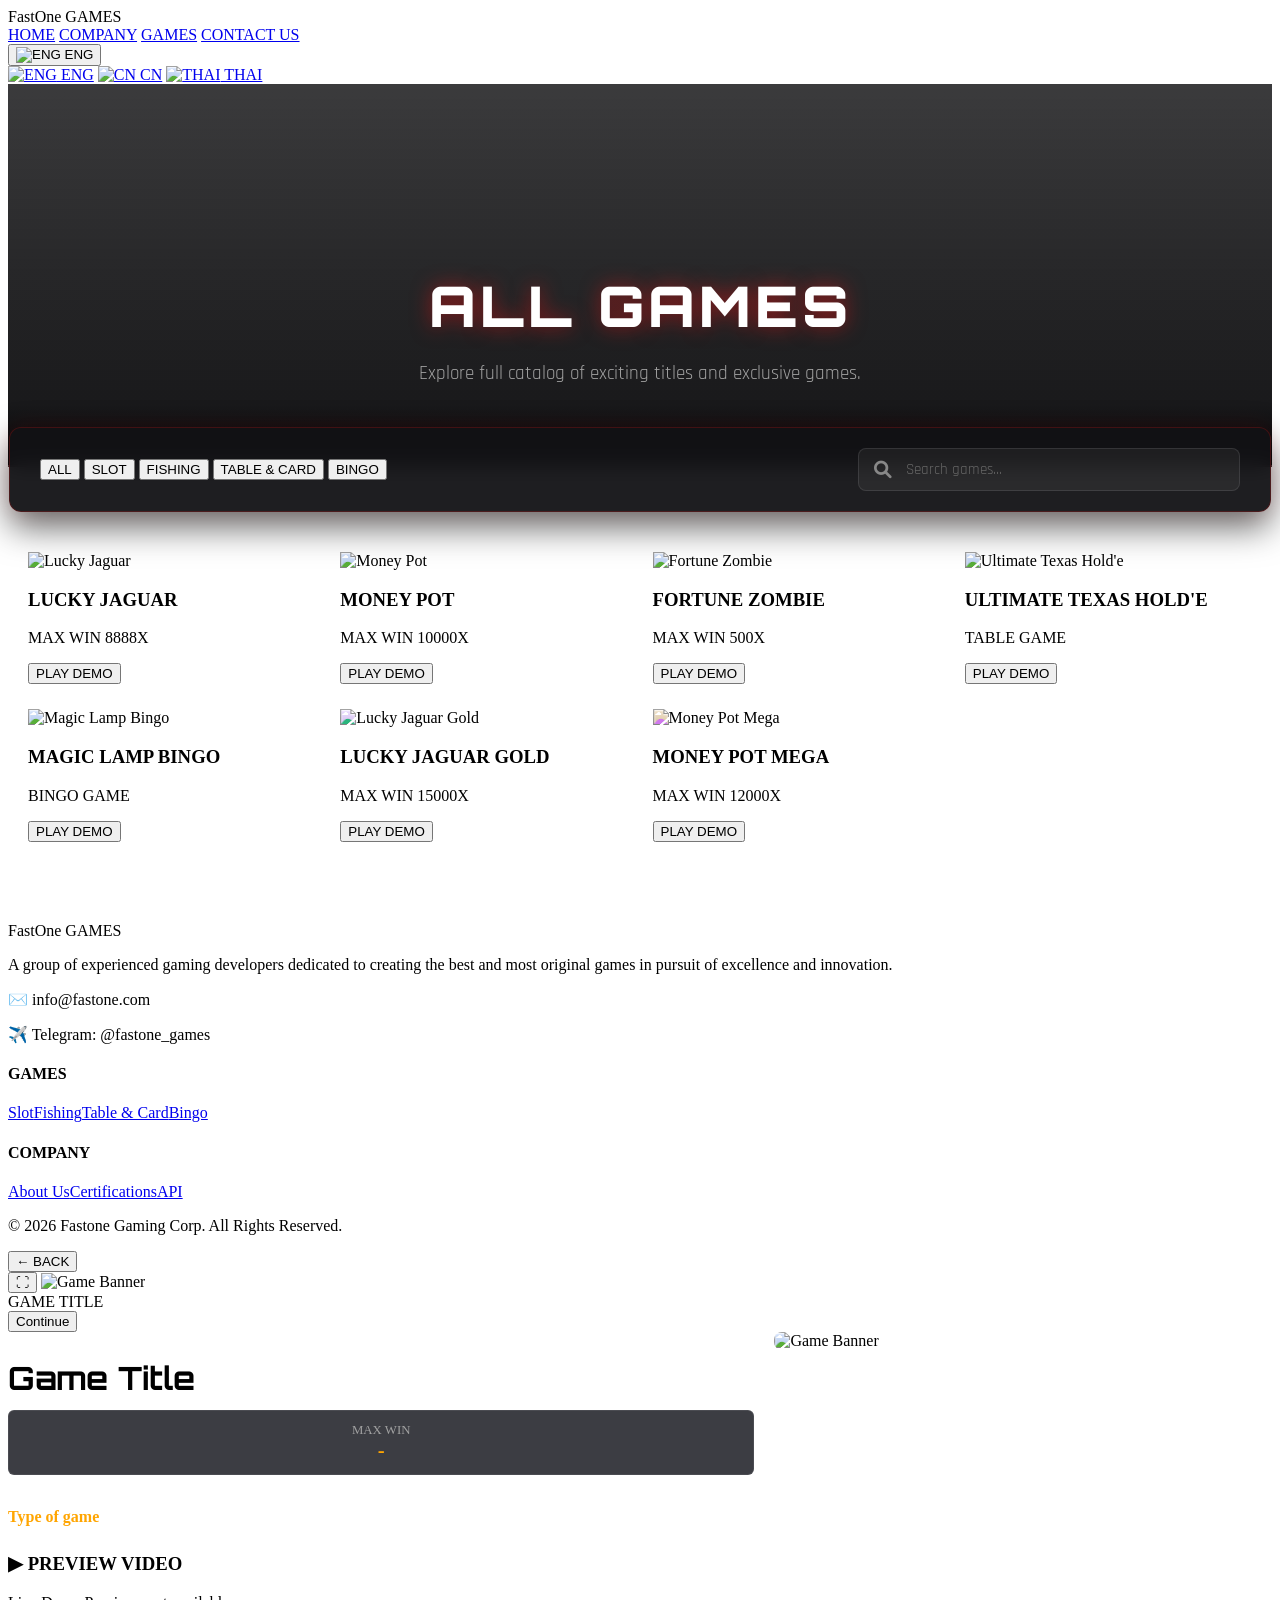
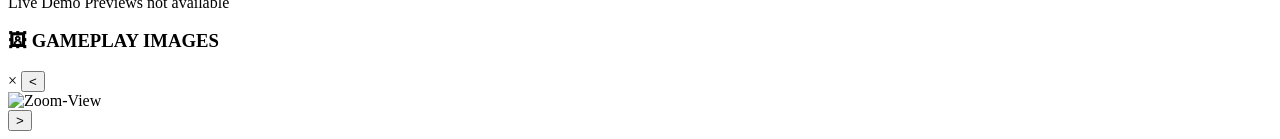
==== games_b.html @ e5c490d8 "Add files via upload" ====
<!DOCTYPE html>
<html lang="en">
<head>
    <meta charset="UTF-8">
    <meta name="viewport" content="width=device-width, initial-scale=1.0">
    <title>Fastone Games - ALL GAMES | Speed & Victory</title>
    <link rel="preconnect" href="https://fonts.googleapis.com">
    <link rel="preconnect" href="https://fonts.gstatic.com" crossorigin>
    <link href="https://fonts.googleapis.com/css2?family=Orbitron:wght@500;700;900&family=Rajdhani:wght@500;600;700&display=block" rel="stylesheet">
    <link rel="stylesheet" href="styles_b.css">
    <!-- FontAwesome for Search Icon -->
    <link rel="stylesheet" href="https://cdnjs.cloudflare.com/ajax/libs/font-awesome/6.0.0/css/all.min.css">
    <style>
        /* Custom Styles for Catalog Subpage to separate it beautifully */
        .catalog-hero {
            padding: 140px 0 60px;
            background: linear-gradient(to bottom, rgba(10,10,12,0.8), rgba(6,6,8,0.95)), url('https://images.unsplash.com/photo-1614064641938-3bbee52942c7?q=80&w=1600') center/cover;
            text-align: center;
            border-bottom: 2px solid rgba(255,18,18,0.1);
            position: relative;
        }
        .catalog-hero::before {
            content: ''; position: absolute; bottom: 0; left: 0; width: 100%; height: 60px;
            background: linear-gradient(to bottom, transparent, #060608);
        }
        .catalog-title {
            font-size: 3.5rem; font-family: 'Orbitron', sans-serif; font-weight: 900;
            color: #fff; text-shadow: 0 0 20px rgba(255,18,18,0.5); letter-spacing: 4px;
            margin-bottom: 15px; text-transform: uppercase;
        }
        .catalog-toolbar {
            max-width: 1200px; margin: -40px auto 40px; padding: 20px 30px;
            background: rgba(18, 18, 22, 0.95); border: 1.5px solid rgba(255,18,18,0.2);
            border-radius: 12px; backdrop-filter: blur(10px); z-index: 10;
            display: flex; justify-content: space-between; align-items: center; gap: 20px;
            box-shadow: 0 15px 35px rgba(0,0,0,0.6), 0 0 25px rgba(255,18,18,0.1);
            position: relative;
        }
        .search-box {
            display: flex; align-items: center; background: rgba(255,255,255,0.05);
            border: 1px solid rgba(255,255,255,0.1); border-radius: 8px; padding: 10px 15px;
            width: 350px; transition: 0.3s;
        }
        .search-box:focus-within {
            border-color: var(--neon-red); box-shadow: 0 0 12px rgba(255,18,18,0.4);
            background: rgba(0,0,0,0.4);
        }
        .search-box i { color: #888; margin-right: 12px; font-size: 1.1rem; }
        .search-box input {
            background: transparent; border: none; color: #fff; font-size: 0.95rem;
            width: 100%; outline: none; font-family: 'Rajdhani', sans-serif;
        }
        .search-box input::placeholder { color: #666; }
        
        /* Grid Sizing Tweaks for full view */
        .catalog-grid-wrapper {
            max-width: 1300px; margin: 0 auto 80px; padding: 0 20px;
        }
        .games-grid {
            display: grid; grid-template-columns: repeat(auto-fill, minmax(240px, 1fr));
            gap: 25px;
        }

        @media (max-width: 900px) {
            .catalog-toolbar { flex-direction: column; align-items: stretch; margin-top: 20px; }
            .search-box { width: 100%; }
        }
    </style>
</head>
<body>
    <!-- Navbar (Same as index_b) -->
    <header class="navbar">
        <div class="logo">
            <span class="text-white">Fast</span><span class="text-red">One</span>
            <span class="games-badge">GAMES</span>
        </div>
        <nav class="nav-links">
            <a href="index_b.html#home" data-translate="nav_home">HOME</a>
            <a href="index_b.html#about" data-translate="nav_company">COMPANY</a>
            <a href="#" class="active" data-translate="nav_games">GAMES</a>
            <a href="index_b.html#contact" data-translate="nav_contact">CONTACT US</a>
        </nav>
        <div class="nav-actions">
            <!-- Language Picker -->
            <div class="language-picker">
                <button class="lang-btn">
                    <img src="https://flagcdn.com/w40/gb.png" alt="ENG" class="flag-icon">
                    <span>ENG</span>
                    <i class="arrow-down"></i>
                </button>
                <div class="lang-dropdown">
                    <a href="#" class="lang-item active" data-lang="eng"><img src="https://flagcdn.com/w40/gb.png" alt="ENG"> ENG</a>
                    <a href="#" class="lang-item" data-lang="cn"><img src="https://flagcdn.com/w40/cn.png" alt="CN"> CN</a>
                    <a href="#" class="lang-item" data-lang="eng"><img src="https://flagcdn.com/w40/th.png" alt="THAI"> THAI</a>
                </div>
            </div>
        </div>
    </header>

    <!-- Catalog Hero Section -->
    <section class="catalog-hero">
        <h1 class="catalog-title" data-translate="games_title">ALL GAMES</h1>
        <p style="color: #a1a1a1; font-family: 'Rajdhani', sans-serif; font-size: 1.2rem;">Explore full catalog of exciting titles and exclusive games.</p>
    </section>

    <!-- Toolbar Filters -->
    <div class="catalog-toolbar">
        <div class="category-tabs" style="margin-bottom: 0;">
            <button class="tab-btn active" data-category="all" data-translate="cat_all">ALL</button>
            <button class="tab-btn" data-category="slots" data-translate="cat_slots">SLOT</button>
            <button class="tab-btn" data-category="fishing" data-translate="cat_fishing">FISHING</button>
            <button class="tab-btn" data-category="table" data-translate="cat_table">TABLE & CARD</button>
            <button class="tab-btn" data-category="bingo" data-translate="cat_bingo">BINGO</button>
        </div>
        <div class="search-box">
            <i class="fas fa-search"></i>
            <input type="text" id="gameSearch" placeholder="Search games...">
        </div>
    </div>

    <!-- Catalog Cards Grid -->
    <div class="catalog-grid-wrapper">
        <div class="games-grid" id="catalogGrid">
            <!-- Card 1: Lucky Jaguar -->
            <div class="game-card" data-category="slots" data-name="lucky jaguar">
                <div class="scifi-border">
                    <div class="card-inner">
                        <img src="image/Slot_Lucky Jaguar_1.png" alt="Lucky Jaguar">
                        <div class="card-overlay">
                            <h3>LUCKY JAGUAR</h3>
                            <p>MAX WIN 8888X</p>
                            <button class="btn-play">PLAY DEMO</button>
                        </div>
                    </div>
                </div>
            </div>

            <!-- Card 2: Money Pot -->
            <div class="game-card" data-category="slots" data-name="money pot">
                <div class="scifi-border">
                    <div class="card-inner">
                        <img src="image/Slot_Money Pot_1.png" alt="Money Pot">
                        <div class="card-overlay">
                            <h3>MONEY POT</h3>
                            <p>MAX WIN 10000X</p>
                            <button class="btn-play">PLAY DEMO</button>
                        </div>
                    </div>
                </div>
            </div>

            <!-- Card 3: Fortune Zombie -->
            <div class="game-card" data-category="fishing" data-name="fortune zombie">
                <div class="scifi-border">
                    <div class="card-inner">
                        <img src="image/Fish_FORTUNE ZOMBIE_1.png" alt="Fortune Zombie">
                        <div class="card-overlay">
                            <h3>FORTUNE ZOMBIE</h3>
                            <p>MAX WIN 500X</p>
                            <button class="btn-play">PLAY DEMO</button>
                        </div>
                    </div>
                </div>
            </div>

            <!-- Card 4: Ultimate Texas Hold'e -->
            <div class="game-card" data-category="table" data-name="ultimate texas hold'e">
                <div class="scifi-border">
                    <div class="card-inner">
                        <img src="image/Card_Ultimate Texas Hold'e_1.png" alt="Ultimate Texas Hold'e">
                        <div class="card-overlay">
                            <h3>ULTIMATE TEXAS HOLD'E</h3>
                            <p>TABLE GAME</p>
                            <button class="btn-play">PLAY DEMO</button>
                        </div>
                    </div>
                </div>
            </div>

            <!-- Card 5: Magic Lamp Bingo -->
            <div class="game-card" data-category="bingo" data-name="magic lamp bingo">
                <div class="scifi-border">
                    <div class="card-inner">
                        <img src="image/Bingo_Magic Lamp Bingo_1.png" alt="Magic Lamp Bingo">
                        <div class="card-overlay">
                            <h3>MAGIC LAMP BINGO</h3>
                            <p>BINGO GAME</p>
                            <button class="btn-play">PLAY DEMO</button>
                        </div>
                    </div>
                </div>
            </div>
            
            <!-- Extra populated cards for Catalog effect (duplicates with dummy variants just to feel rich) -->
            <div class="game-card" data-category="slots" data-name="lucky jaguar gold">
                <div class="scifi-border">
                    <div class="card-inner">
                        <img src="image/Slot_Lucky Jaguar_1.png" style="filter: hue-rotate(45deg)" alt="Lucky Jaguar Gold">
                        <div class="card-overlay">
                            <h3>LUCKY JAGUAR GOLD</h3>
                            <p>MAX WIN 15000X</p>
                            <button class="btn-play">PLAY DEMO</button>
                        </div>
                    </div>
                </div>
            </div>
            <div class="game-card" data-category="slots" data-name="money pot mega">
                <div class="scifi-border">
                    <div class="card-inner">
                        <img src="image/Slot_Money Pot_1.png" style="filter: hue-rotate(180deg)" alt="Money Pot Mega">
                        <div class="card-overlay">
                            <h3>MONEY POT MEGA</h3>
                            <p>MAX WIN 12000X</p>
                            <button class="btn-play">PLAY DEMO</button>
                        </div>
                    </div>
                </div>
            </div>

        </div>
    </div>

    <!-- Footer (Same as index_b) -->
    <footer class="footer">
        <div class="footer-container">
            <!-- Col 1: Logo & Info -->
            <div class="footer-col col-info">
                <div class="footer-logo">
                    <span class="text-white">Fast</span><span class="text-red">One</span>
                    <span class="games-badge">GAMES</span>
                </div>
                <p class="footer-desc">A group of experienced gaming developers dedicated to creating the best and most original games in pursuit of excellence and innovation.</p>
                <p class="footer-contact">✉️ info@fastone.com</p>
                <p class="footer-contact">✈️ Telegram: @fastone_games</p>
            </div>
            <!-- Col 2: Games -->
            <div class="footer-col">
                <h4>GAMES</h4>
                <a href="#">Slot</a><a href="#">Fishing</a><a href="#">Table & Card</a><a href="#">Bingo</a>
            </div>
            <!-- Col 3: Company -->
            <div class="footer-col">
                <h4>COMPANY</h4>
                <a href="index_b.html#about">About Us</a><a href="#">Certifications</a><a href="#">API</a>
            </div>
        </div>
        <div class="footer-bottom">
            <div class="copy"><p>© 2026 Fastone Gaming Corp. All Rights Reserved.</p></div>
        </div>
    </footer>

    <!-- Demo Overlay Requirements for Play Demo functionality inside Catalog -->
    <div class="demo-overlay" id="demoOverlay">
        <button class="floating-back-btn" id="demoBackBtn">← BACK</button>
        <div class="demo-grid-container">
            <!-- 1. Top Left: Interactive Game Viewer -->
            <div class="grid-item item-game">
                <div class="game-frame" id="gameFrame">
                    <div class="game-screen-mock">
                        <button class="btn-frame-fs" id="frameFsBtn" title="Full Screen">⛶</button>
                        <img src="" alt="Game Banner" class="game-banner" id="demoGameBanner">
                        <div class="game-controls-overlay" id="demoStartOverlay">
                            <div class="game-title-gold" id="demoGameTitleFrame">GAME TITLE</div>
                            <button class="btn-continue" id="demoStartBtn">Continue</button>
                        </div>
                        <div class="interactive-game-area" id="interactiveArea" style="display:none;">
                            <div class="slot-machine">
                                <div class="reel" id="reel1">🍒</div><div class="reel" id="reel2">🍋</div><div class="reel" id="reel3">🔔</div>
                            </div>
                            <button class="btn-spin" id="spinBtn">SPIN</button>
                            <div class="win-message" id="winMessage"></div>
                        </div>
                    </div>
                </div>
            </div>
            <!-- 2. Top Right: Game Info Dashboard -->
            <div class="grid-item item-info">
                <div class="demo-info-grid" style="display: grid; grid-template-columns: 1.2fr 0.8fr; gap: 20px; text-align: left; align-items: start;">
                    <div class="info-grid-contents">
                        <h2 id="demoGameTitle" style="margin-bottom: 12px; font-size: 2rem; font-family: 'Orbitron', sans-serif;">Game Title</h2>
                        <div class="dash-summary-cards" style="display: flex; flex-direction: column; gap: 12px; margin-bottom: 25px;">
                            <div class="summary-card" style="background: rgba(26, 28, 35, 0.85); border: 1px solid rgba(255,255,255,0.08); border-radius: 6px; padding: 12px; text-align: center;">
                                <div style="font-size: 0.8rem; color: #a1a1a1;">MAX WIN</div>
                                <div id="demoGameMaxWin" style="font-size: 1.3rem; color: #ffa500; font-weight: bold;">-</div>
                            </div>
                        </div>
                        <div class="specs-table" style="width: 100%; text-align: left;">
                            <div style="display: flex; padding: 8px 0;">
                                <div style="width: 150px; color: #ffa500; font-weight: bold;">Type of game</div>
                                <div id="demoGameType" style="color: #fff;">Slot</div>
                            </div>
                        </div>
                    </div>
                    <div class="info-grid-image">
                        <img id="demoGameLogo" style="width: 100%; height: auto; border-radius: 8px;" alt="Game Banner">
                    </div>
                </div>
            </div>
            <!-- 3. Bottom Left: Video -->
            <div class="grid-item item-video glass-panel">
                <h3 class="dash-title">▶ PREVIEW VIDEO</h3>
                <div class="video-container-b">Live Demo Previews not available</div>
            </div>
            <!-- 4. Bottom right: Image Gallery -->
            <div class="grid-item item-gallery glass-panel">
                <h3 class="dash-title">🖼 GAMEPLAY IMAGES</h3>
                <div class="gallery-grid"></div>
            </div>
        </div>
    </div>

    <!-- Lightbox Structure -->
    <div id="lightbox" class="lightbox-overlay">
        <span class="close-lightbox" id="closeLightbox">&times;</span>
        <button class="lightbox-prev" id="lightboxPrev">&lt;</button>
        <div class="lightbox-content">
            <img id="lightboxImg" src="" alt="Zoom-View">
        </div>
        <button class="lightbox-next" id="lightboxNext">&gt;</button>
    </div>

    <!-- Script triggers -->
    <script src="theme_customizer.js"></script>
    <script src="main_b.js"></script>
    <script>
        // Catalog-Specific Search Functionality
        document.addEventListener("DOMContentLoaded", () => {
            const searchInput = document.getElementById("gameSearch");
            const catalogGridCards = document.querySelectorAll("#catalogGrid .game-card");

            if (searchInput) {
                searchInput.addEventListener("input", (e) => {
                    const query = e.target.value.toLowerCase().trim();
                    const activeTab = document.querySelector(".catalog-toolbar .tab-btn.active");
                    const activeCategory = activeTab ? activeTab.getAttribute("data-category") : "all";

                    catalogGridCards.forEach(card => {
                        const name = card.getAttribute("data-name") || card.querySelector("h3").innerText.toLowerCase();
                        const cat = card.getAttribute("data-category");

                        const matchesQuery = name.includes(query);
                        const matchesCat = (activeCategory === "all" || cat === activeCategory);

                        if (matchesQuery && matchesCat) {
                            card.style.display = "block";
                            card.style.opacity = "1";
                            card.style.transform = "scale(1)";
                        } else {
                            card.style.opacity = "0";
                            card.style.transform = "scale(0.8)";
                            setTimeout(() => { 
                                if (card.style.opacity === "0") card.style.display = "none"; 
                            }, 200);
                        }
                    });
                });
            }

            // Bind Category triggers inside toolbar for Catalog
            const catalogTabs = document.querySelectorAll(".catalog-toolbar .tab-btn");
            catalogTabs.forEach(tab => {
                tab.addEventListener("click", () => {
                    catalogTabs.forEach(t => t.classList.remove("active"));
                    tab.classList.add("active");

                    const activeCategory = tab.getAttribute("data-category");
                    const query = searchInput ? searchInput.value.toLowerCase().trim() : "";

                    catalogGridCards.forEach(card => {
                        const name = card.getAttribute("data-name") || card.querySelector("h3").innerText.toLowerCase();
                        const cat = card.getAttribute("data-category");

                        const matchesQuery = name.includes(query);
                        const matchesCat = (activeCategory === "all" || cat === activeCategory);

                        if (matchesQuery && matchesCat) {
                            card.style.display = "block";
                            setTimeout(() => { card.style.opacity = "1"; card.style.transform = "scale(1)"; }, 50);
                        } else {
                            card.style.opacity = "0"; card.style.transform = "scale(0.8)";
                            setTimeout(() => { if (card.style.opacity === "0") card.style.display = "none"; }, 200);
                        }
                    });
                });
            });
        });
    </script>
</body>
</html>
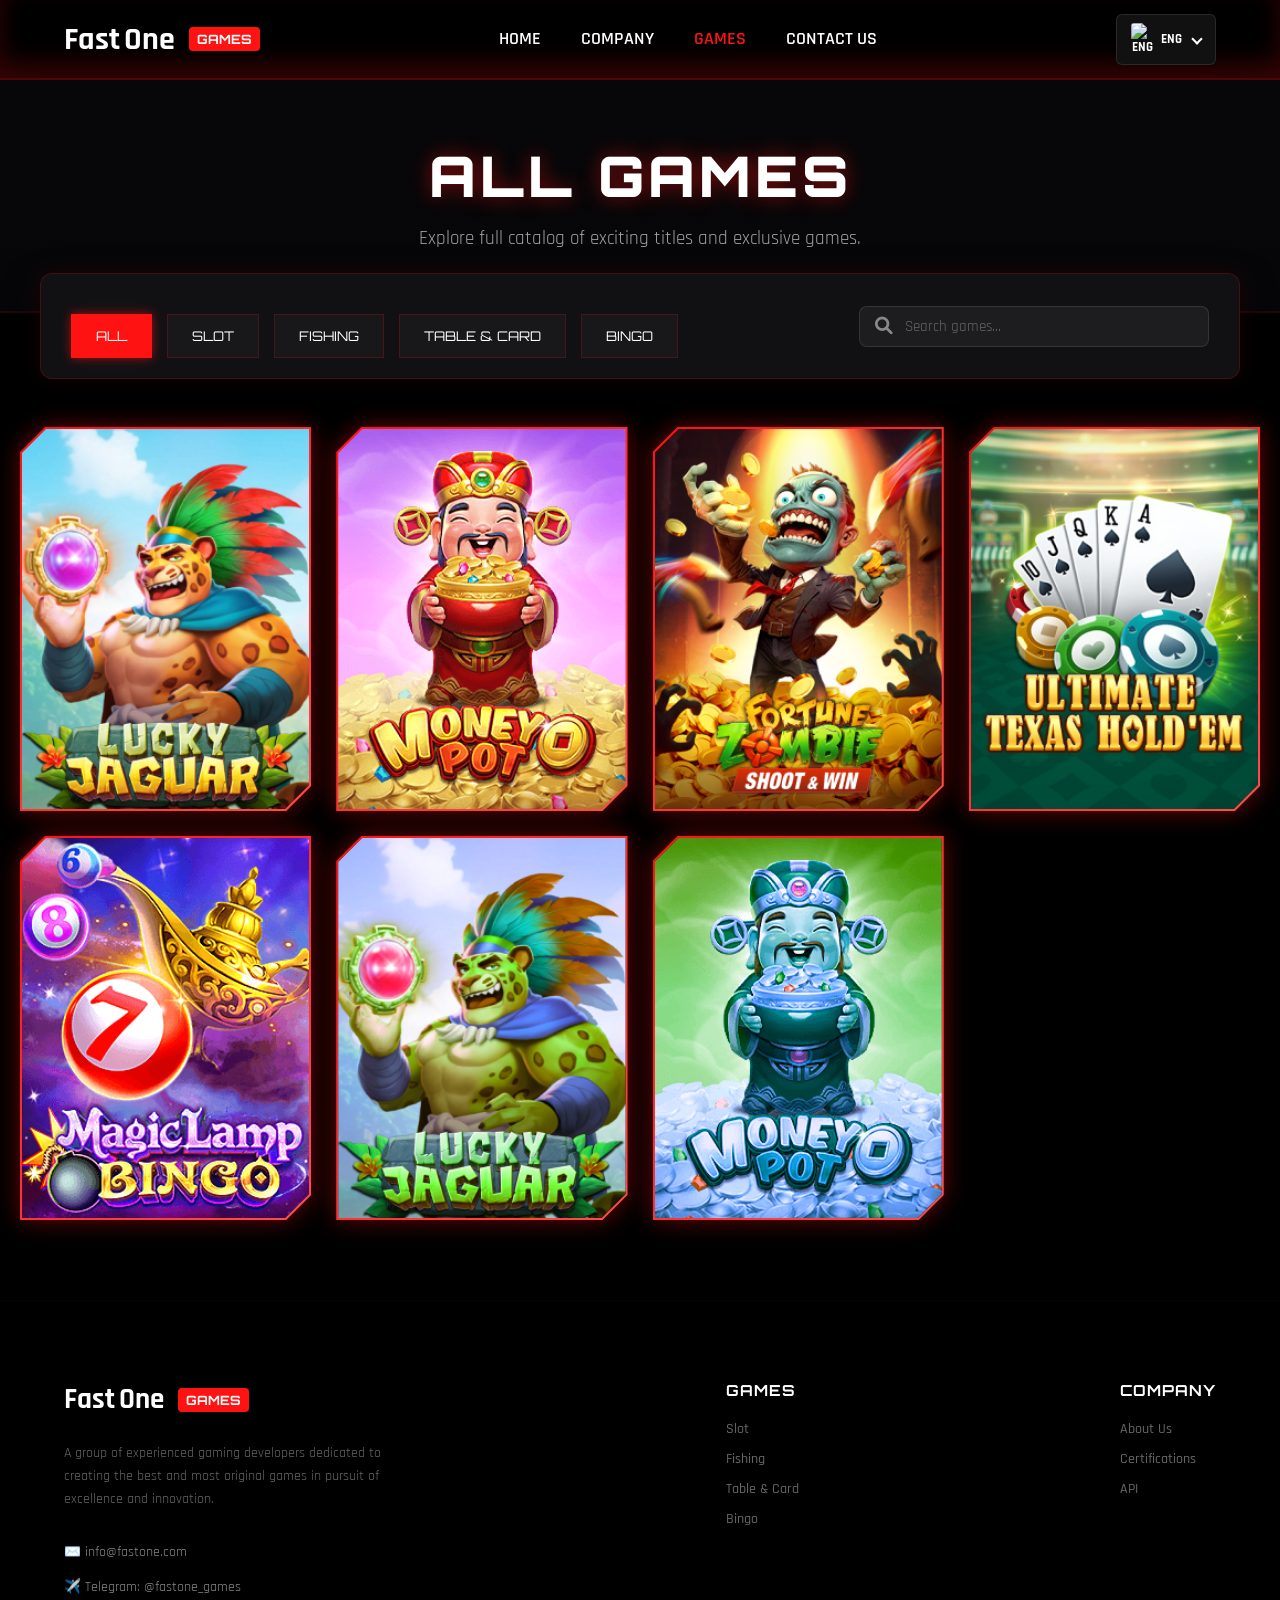
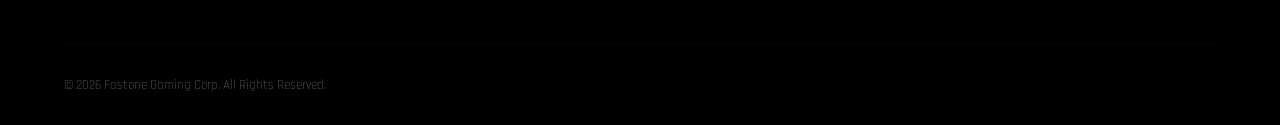
==== commit aab46471: "Update games_b.html" ====
--- a/games_b.html
+++ b/games_b.html
@@ -75,11 +75,11 @@
             <span class="games-badge">GAMES</span>
         </div>
         <nav class="nav-links">
-            <a href="index_b.html#home" data-translate="nav_home">HOME</a>
-            <a href="index_b.html#about" data-translate="nav_company">COMPANY</a>
-            <a href="#" class="active" data-translate="nav_games">GAMES</a>
-            <a href="index_b.html#contact" data-translate="nav_contact">CONTACT US</a>
-        </nav>
+    <a href="index.html#home" data-translate="nav_home">HOME</a>
+    <a href="index.html#about" data-translate="nav_company">COMPANY</a>
+    <a href="#" class="active" data-translate="nav_games">GAMES</a>
+    <a href="index.html#contact" data-translate="nav_contact">CONTACT US</a>
+</nav>
         <div class="nav-actions">
             <!-- Language Picker -->
             <div class="language-picker">
--- a/styles_b.css
+++ b/styles_b.css
@@ -0,0 +1,783 @@
+/* =========================================
+   DESIGN SYSTEM & VARIABLES
+   ========================================= */
+:root {
+    --bg-primary: #000000;
+    --bg-secondary: rgba(10, 10, 10, 0.85);
+    /* Sci-Fi Red Neon Colors */
+    --neon-red: #ff1212;
+    --neon-glow: rgba(255, 18, 18, 0.6);
+    --neon-gradient: linear-gradient(135deg, #ff1212, #ff4c4c);
+    
+    --text-white: #ffffff;
+    --text-muted: #888888;
+    
+    --navbar-height: 80px;
+}
+
+* {
+    margin: 0; padding: 0; box-sizing: border-box;
+    font-family: 'Rajdhani', 'Segoe UI', sans-serif;
+}
+
+body {
+    background-color: var(--bg-primary);
+    color: var(--text-white);
+    overflow-x: hidden;
+    scroll-behavior: smooth;
+}
+
+/* =========================================
+   NAVBAR & LANGUAGE PICKER
+   ========================================= */
+.navbar {
+    height: var(--navbar-height);
+    display: flex; justify-content: space-between; align-items: center;
+    padding: 0 4rem; 
+    background: linear-gradient(to top, rgba(255, 18, 18, 0.15), rgba(0, 0, 0, 0.95));
+    backdrop-filter: blur(10px); 
+    border-bottom: 2px solid rgba(255, 18, 18, 0.3);
+    box-shadow: inset 0 -15px 25px rgba(255, 18, 18, 0.2); /* Inset up glow */
+    position: fixed; top: 0; left: 0; width: 100%; z-index: 1000;
+}
+
+.logo { display: flex; align-items: center; gap: 4px; font-family: 'Orbitron', sans-serif; font-weight: 900; font-size: 2rem; }
+.games-badge { background-color: var(--neon-red); color: #fff; font-family: 'Orbitron', sans-serif; font-weight: 700; font-size: 0.8rem; padding: 4px 8px; border-radius: 4px; margin-left: 10px; }
+
+.nav-links { display: flex; gap: 2.5rem; }
+.nav-links a { color: var(--text-white); text-decoration: none; font-size: 1.1rem; font-weight: 600; text-transform: uppercase; transition: color 0.3s; }
+.nav-links a:hover, .nav-links a.active { color: var(--neon-red); }
+
+/* Actions & Language Selector */
+.nav-actions { display: flex; align-items: center; gap: 15px; }
+
+.language-picker { position: relative; }
+.lang-btn {
+    background: #111111; border: 1px solid rgba(255, 255, 255, 0.1); color: #fff;
+    padding: 8px 14px; border-radius: 6px; display: flex; align-items: center; gap: 8px;
+    cursor: pointer; font-family: 'Orbitron', sans-serif; font-weight: 700; transition: 0.2s;
+}
+.lang-btn:hover { border-color: var(--neon-red); background: #1a1a1a; }
+.flag-icon { width: 22px; border-radius: 3px; }
+.arrow-down { border: solid white; border-width: 0 2px 2px 0; display: inline-block; padding: 3px; transform: rotate(45deg); margin-left: 3px; }
+
+.lang-dropdown {
+    position: absolute; top: calc(100% + 5px); right: 0; width: 140px;
+    background: #111111; border: 1px solid rgba(255, 255, 255, 0.12); border-radius: 10px;
+    box-shadow: 0 10px 30px rgba(0,0,0,0.8); display: flex; flex-direction: column; padding: 6px 0;
+    opacity: 0; visibility: hidden; transform: translateY(-10px); transition: all 0.3s ease; z-index: 100;
+}
+.language-picker:hover .lang-dropdown { opacity: 1; visibility: visible; transform: translateY(0); }
+
+.lang-item {
+    display: flex; align-items: center; gap: 12px; padding: 10px 15px;
+    color: #dfdfdf; text-decoration: none; font-size: 0.95rem; font-weight: 700;
+    font-family: 'Orbitron', sans-serif; transition: 0.2s;
+}
+.lang-item img { width: 20px; border-radius: 2px; }
+.lang-item:hover, .lang-item.active { background: rgba(255, 18, 18, 0.1); color: var(--neon-red); }
+
+.btn-glow {
+    background: transparent; border: 2px solid var(--neon-red); color: #fff;
+    padding: 10px 24px; border-radius: 4px; font-family: 'Orbitron', sans-serif;
+    cursor: pointer; box-shadow: 0 0 10px rgba(255, 18, 18, 0.3); transition: 0.3s;
+}
+.btn-glow:hover { background: var(--neon-red); box-shadow: 0 0 20px var(--neon-glow); }
+
+/* =========================================
+   HERO SECTION
+   ========================================= */
+.hero { height: 100vh; display: flex; align-items: center; justify-content: center; position: relative; text-align: center; }
+.hero-bg-grid { position: absolute; top: 0; left: 0; width: 100%; height: 100%; background-image: linear-gradient(rgba(255, 18, 18, 0.05) 1px, transparent 1px), linear-gradient(90deg, rgba(255, 18, 18, 0.05) 1px, transparent 1px); background-size: 40px 40px; z-index: -1; opacity: 0.6; }
+
+.badge-tag { display: inline-block; background-color: var(--neon-red); color: #fff; padding: 4px 12px; font-family: 'Orbitron', sans-serif; font-weight: 900; border-radius: 20px; font-size: 0.9rem; margin-bottom: 20px; box-shadow: 0 0 8px var(--neon-glow); }
+.hero-content h1 { font-size: 5.5rem; color: #fff; margin-bottom: 20px; font-family: 'Orbitron', sans-serif; font-weight: 900; }
+
+.game-stats { display: flex; gap: 30px; justify-content: center; margin-bottom: 30px; font-family: 'Orbitron', sans-serif; }
+.stat-item { font-size: 1.2rem; color: #888; display: flex; flex-direction: column; gap: 5px; }
+.highlight { color: var(--neon-red); font-weight: 900; font-size: 1.5rem; text-shadow: 0 0 5px var(--neon-glow); }
+
+.hero-content p { font-size: 1.3rem; color: var(--text-muted); margin-bottom: 40px; }
+.hero-btns { display: flex; gap: 20px; justify-content: center; }
+
+.btn-primary { background: var(--neon-gradient); border: none; color: #fff; padding: 14px 40px; font-size: 1.2rem; font-weight: 700; cursor: pointer; box-shadow: 0 0 15px var(--neon-glow); transition: 0.2s; }
+.btn-primary:hover { transform: translateY(-3px); box-shadow: 0 0 25px var(--neon-red); }
+
+.btn-secondary { background: rgba(255,255,255,0.05); border: 1px solid rgba(255,255,255,0.2); color: #fff; padding: 14px 40px; font-size: 1.2rem; cursor: pointer; transition: 0.3s; }
+.btn-secondary:hover { background: rgba(255,255,255,0.1); border-color: rgba(255,255,255,0.4); }
+
+/* =========================================
+   ABOUT SECTION (BAR)
+   ========================================= */
+.about-section { padding: 6rem 4rem; position: relative; text-align: center; background: radial-gradient(circle at center, rgba(255,0,0,0.1) 0%, transparent 70%); }
+.about-text { max-width: 800px; margin: 0 auto 4rem auto; }
+.about-text h2 { font-family: 'Orbitron', sans-serif; font-size: 2.5rem; margin-bottom: 20px; }
+.about-text p { color: var(--text-muted); font-size: 1.2rem; line-height: 1.8; }
+
+.stats-bar-container {
+    background: #141414; padding: 30px 0; width: 100%;
+    border-top: 1px solid rgba(255, 18, 18, 0.12); border-bottom: 1px solid rgba(255, 18, 18, 0.12); margin: 4rem 0;
+}
+.stats-bar { display: flex; justify-content: center; align-items: center; max-width: 1000px; margin: 0 auto; gap: 0px; }
+.stat-item { flex: 1; display: flex; flex-direction: column; align-items: center; gap: 5px; }
+.stat-number { font-family: 'Orbitron', sans-serif; font-size: 3rem; color: #ffffff; font-weight: 900; display: flex; align-items: flex-start; }
+.stat-number .plus { color: var(--neon-red); font-size: 2.2rem; margin-left: 2px; margin-top: -2px; font-weight: 900; }
+.stat-label { font-size: 0.9rem; color: #888888; font-weight: 600; text-transform: capitalize; }
+.stat-divider { width: 1px; height: 40px; background: rgba(255, 255, 255, 0.12); }
+
+/* =========================================
+   GAMES SECTION (GAMING CARDS)
+   ========================================= */
+.games-section { padding: 4rem; }
+.section-title { text-align: center; margin-bottom: 3rem; }
+.section-title h2 { font-family: 'Orbitron', sans-serif; font-size: 3rem; color: #fff; }
+.section-title h2 span { color: var(--neon-red); }
+
+.category-tabs { display: flex; justify-content: center; gap: 15px; margin-top: 20px; flex-wrap: wrap; }
+.tab-btn { 
+    background: rgba(40,40,40,0.3); border: 1px solid rgba(255, 18, 18, 0.2); 
+    color: #fff; padding: 0 24px; height: 44px; cursor: pointer; 
+    font-family: 'Orbitron', sans-serif; transition: 0.3s; 
+    display: inline-flex; align-items: center; justify-content: center; gap: 8px;
+}
+.tab-btn:hover, .tab-btn.active { background: var(--neon-red); border-color: var(--neon-red); box-shadow: 0 0 10px var(--neon-glow); }
+
+.count-badge {
+    background: #E60000; /* Richer background to stand out properly */
+    color: #ffffff; padding: 3px 8px; border-radius: 20px;
+    font-size: 0.75rem; font-family: 'Orbitron', sans-serif; font-weight: 700;
+    line-height: 1; box-shadow: 0 0 10px rgba(255,0,0,0.6);
+    display: inline-block; transition: 0.3s;
+}
+/* Kept clean without hover color flips */
+
+.games-grid { display: grid; grid-template-columns: repeat(auto-fill, minmax(280px, 1fr)); gap: 25px; margin-top: 3rem; }
+
+/* Wrapper for Drop Shadow */
+.game-card { 
+    position: relative; 
+    /* Outer glow properly overlays without clipping inside container wrapper */
+    filter: drop-shadow(0 0 12px rgba(255, 18, 18, 0.4)); 
+    transition: transform 0.3s ease; cursor: pointer; 
+}
+.game-card:hover { transform: translateY(-8px) scale(1.02); filter: drop-shadow(0 0 24px rgba(255, 18, 18, 0.8)); }
+
+.scifi-border {
+    background: var(--neon-gradient); padding: 2px;
+    /* ✂️ 6-Point Cut (Top-Left and Bottom-Right) strictly matching reference */
+    clip-path: polygon(25px 0, 100% 0, 100% calc(100% - 25px), calc(100% - 25px) 100%, 0 100%, 0 25px);
+}
+
+.card-inner { 
+    background: #0a0a0a; width: 100%; height: 380px; position: relative; 
+    overflow: hidden; 
+    clip-path: polygon(24px 0, 100% 0, 100% calc(100% - 24px), calc(100% - 24px) 100%, 0 100%, 0 24px); 
+}
+
+.card-inner img { width: 100%; height: 100%; object-fit: cover; transition: 0.5s; }
+.game-card:hover .card-inner img { transform: scale(1.1); }
+
+.card-overlay { 
+    position: absolute; top: 0; left: 0; width: 100%; height: 100%; 
+    padding: 24px; background: transparent; 
+    display: flex; flex-direction: column; align-items: center; justify-content: flex-end; 
+    opacity: 0; transition: 0.3s ease;
+}
+.game-card:hover .card-overlay { 
+    opacity: 1; 
+    background: linear-gradient(to top, rgba(0,0,0,0.85) 0%, rgba(0,0,0,0.3) 60%, transparent 100%);
+    backdrop-filter: blur(4px);
+}
+.card-overlay h3 { display: none; } /* Hide redundant text logo */
+.card-overlay p { color: var(--neon-red); font-weight: 800; font-size: 0.9rem; margin-bottom: 15px; text-shadow: 0 1px 3px rgba(0,0,0,0.9); }
+
+.btn-play { background: var(--neon-red); color: #fff; border: none; padding: 10px 30px; border-radius: 40px; font-weight: 700; cursor: pointer; box-shadow: 0 0 12px var(--neon-glow); transform: translateY(10px); transition: 0.3s; }
+.game-card:hover .btn-play { transform: translateY(0); }
+
+/* =========================================
+   SERVICES SECTION
+   ========================================= */
+.services-section { padding: 6rem 4rem; background: #141414; /* Match Stats Bar Gray */ }
+
+.services-bar {
+    display: flex; justify-content: center; align-items: stretch;
+    max-width: 1200px; margin: 0 auto; gap: 0;
+}
+
+.services-bar .service-item {
+    flex: 1; display: flex; flex-direction: column; align-items: center;
+    text-align: center; padding: 20px 30px; gap: 12px;
+    /* 🚫 Hover effects removed as requested */
+}
+
+.services-bar .service-icon {
+    font-size: 3rem; margin-bottom: 5px;
+    filter: drop-shadow(0 0 10px rgba(255, 0, 0, 0.4));
+}
+
+.services-bar h3 {
+    font-family: 'Orbitron', sans-serif; font-size: 1.15rem;
+    color: #ffffff; font-weight: 800;
+}
+
+.services-bar p {
+    color: #a0a0a0; font-size: 0.9rem; line-height: 1.6;
+    max-width: 260px; /* Force clean text wrap like screenshot */
+}
+
+/* Thin vertical dividers fit layout bar easily */
+.services-bar .stat-divider {
+    align-self: center; height: 100px; /* Taller divider for services */
+    background: rgba(255, 255, 255, 0.1);
+}
+
+/* =========================================
+   CUSTOM SCROLLBAR
+   ========================================= */
+::-webkit-scrollbar {
+    width: 8px; /* Sleek scrollbar width */
+}
+::-webkit-scrollbar-track {
+    background: #000000;
+}
+::-webkit-scrollbar-thumb {
+    background: var(--neon-red);
+    box-shadow: 0 0 10px rgba(255, 18, 18, 0.5);
+    border-radius: 4px; /* Rounded edges */
+}
+
+/* =========================================
+   FOOTER
+   ========================================= */
+.footer {
+    padding: 5rem 4rem 2rem 4rem;
+    background: #000000;
+    border-top: 1px solid rgba(255,18,18,0.05);
+}
+
+.footer-container {
+    display: flex;
+    justify-content: space-between;
+    max-width: 1200px;
+    margin: 0 auto 3rem auto;
+    gap: 40px;
+    text-align: left;
+}
+
+.footer-col {
+    display: flex;
+    flex-direction: column;
+    gap: 12px;
+}
+
+.col-info {
+    max-width: 340px;
+}
+
+.col-info .footer-logo {
+    display: flex;
+    align-items: center;
+    gap: 4px;
+    font-family: 'Orbitron', sans-serif;
+    font-weight: 900;
+    font-size: 1.8rem;
+    margin-bottom: 12px;
+}
+
+.footer-desc {
+    color: #666666;
+    font-size: 0.9rem;
+    line-height: 1.6;
+    margin-bottom: 15px;
+}
+
+.footer-contact {
+    color: #888888;
+    font-size: 0.85rem;
+    display: flex;
+    align-items: center;
+    gap: 8px;
+    margin-top: 5px;
+}
+
+.footer-col h4 {
+    font-family: 'Orbitron', sans-serif;
+    font-size: 0.95rem;
+    color: #ffffff;
+    letter-spacing: 1px;
+    margin-bottom: 8px;
+}
+
+.footer-col a {
+    color: #666666;
+    text-decoration: none;
+    font-size: 0.9rem;
+    font-weight: 500;
+    transition: color 0.2s;
+}
+.footer-col a:hover {
+    color: var(--neon-red);
+}
+
+/* Bottom Bar */
+.footer-bottom {
+    border-top: 1px solid rgba(255,255,255,0.03);
+    padding-top: 2rem;
+    max-width: 1200px;
+    margin: 0 auto;
+    display: flex;
+    justify-content: space-between;
+    align-items: center;
+    text-align: left;
+}
+
+.footer-bottom .copy p {
+    color: #444444;
+    font-size: 0.8rem;
+}
+.footer-bottom .copy .sub-copy {
+    color: #333333;
+    margin-top: 4px;
+}
+
+.footer-bottom .badges {
+    display: flex;
+    gap: 10px;
+}
+
+.footer-bottom .badge {
+    background: rgba(255,255,255,0.03);
+    border: 1px solid rgba(255,255,255,0.06);
+    color: #555555;
+    font-size: 0.75rem;
+    padding: 6px 12px;
+    border-radius: 4px;
+    font-family: 'Orbitron', sans-serif;
+    font-weight: 700;
+}
+
+/* =========================================
+   DEMO OVERLAY & GAME VIEWER
+   ========================================= */
+.demo-overlay {
+    position: fixed; top: var(--navbar-height); left: 0; width: 100%; height: calc(100vh - var(--navbar-height));
+    background: rgba(4, 4, 6, 0.98); z-index: 999; /* Lower than navbar 1000 */
+    overflow-y: auto; display: flex; flex-direction: column;
+    opacity: 0; visibility: hidden; transition: all 0.4s cubic-bezier(0.165, 0.84, 0.44, 1);
+    backdrop-filter: blur(15px);
+}
+
+.demo-overlay.active {
+    opacity: 1; visibility: visible;
+}
+
+/* Floating Back Button */
+.floating-back-btn {
+    position: absolute; top: 25px; left: 35px;
+    background: rgba(10, 10, 12, 0.7); border: 1.5px solid rgba(255,18,18,0.3);
+    color: #fff; padding: 10px 20px; border-radius: 30px;
+    font-family: 'Orbitron', sans-serif; font-size: 0.85rem; font-weight: 700;
+    cursor: pointer; backdrop-filter: blur(10px); z-index: 1000;
+    box-shadow: 0 5px 15px rgba(255,18,18,0.15); transition: 0.3s ease;
+    display: flex; align-items: center; gap: 8px;
+}
+.floating-back-btn:hover {
+    border-color: var(--neon-red); background: var(--neon-red);
+    box-shadow: 0 0 20px rgba(255,18,18,0.4); transform: translateY(-2px);
+}
+
+/* Main Viewer Frame */
+.demo-viewer {
+    flex: 1; display: flex; align-items: center; justify-content: center;
+    padding: 3rem 4rem; background: radial-gradient(circle at center, rgba(255,0,0,0.05) 0%, transparent 75%);
+}
+
+.game-frame {
+    width: 100%; max-width: 960px; aspect-ratio: 16 / 9;
+    border: 4px solid #1a1a1a; border-radius: 8px;
+    box-shadow: 0 0 50px rgba(255, 0, 0, 0.2), inset 0 0 20px rgba(0,0,0,0.8);
+    background: #000; position: relative; overflow: hidden;
+    transition: all 0.4s ease;
+}
+
+/* Device Classes triggered by JS */
+.game-frame.view-tablet { max-width: 768px; aspect-ratio: 4 / 3; }
+.game-frame.view-mobile { max-width: 375px; aspect-ratio: 9 / 16; }
+
+.game-screen-mock {
+    width: 100%; height: 100%; position: relative;
+    display: flex; align-items: center; justify-content: center;
+}
+
+.game-banner {
+    width: 100%; height: 100%; object-fit: cover;
+    filter: brightness(0.6); position: absolute; top: 0; left: 0;
+}
+
+.game-controls-overlay {
+    position: absolute; z-index: 5; text-align: center;
+    background: radial-gradient(rgba(0,0,0,0.8), transparent);
+    width: 100%; height: 100%; display: flex; flex-direction: column;
+    justify-content: center; align-items: center; gap: 15px;
+}
+
+.game-title-gold {
+    font-family: 'Orbitron', sans-serif; font-size: 3rem; font-weight: 900;
+    color: #ffd700; text-shadow: 0 0 15px rgba(255, 215, 0, 0.6), 0 2px 4px #000;
+    text-transform: uppercase;
+}
+
+.btn-continue {
+    background: linear-gradient(135deg, #1aa245, #147e35);
+    border: none; color: #fff; padding: 12px 40px; border-radius: 25px;
+    font-size: 1.2rem; font-weight: 700; font-family: 'Orbitron', sans-serif;
+    cursor: pointer; box-shadow: 0 4px 15px rgba(0,200,0,0.4); transition: 0.2s;
+}
+.btn-continue:hover { transform: translateY(-2px); box-shadow: 0 6px 20px #00c800; }
+
+/* Interactive Game Sub-Area */
+.interactive-game-area {
+    position: absolute; width: 100%; height: 100%;
+    display: flex; flex-direction: column; align-items: center; justify-content: center;
+    background: #0a0b0e; z-index: 6; gap: 20px;
+}
+
+.slot-machine {
+    display: flex; gap: 15px; background: #111; padding: 20px;
+    border: 2px solid var(--neon-red); border-radius: 10px;
+    box-shadow: 0 0 20px rgba(255,18,18,0.3);
+}
+
+.reel {
+    width: 80px; height: 100px; background: #222;
+    display: flex; align-items: center; justify-content: center;
+    font-size: 3rem; border-radius: 6px; border: 1px solid rgba(255,255,255,0.05);
+    /* Basic animation place holder handles via JS or simple ticks */
+    transition: transform 0.1s;
+}
+
+.btn-spin {
+    background: var(--neon-gradient); border: none; color: #fff;
+    padding: 10px 35px; font-weight: 700; font-family: 'Orbitron', sans-serif;
+    border-radius: 30px; cursor: pointer; box-shadow: 0 4px 15px var(--neon-glow);
+}
+
+.win-message {
+    color: #ffd700; font-family: 'Orbitron', sans-serif; font-size: 1.5rem;
+    font-weight: 900; text-shadow: 0 0 10px rgba(255,215,0,0.5);
+}
+
+/* Dashboard Information */
+.demo-dashboard {
+    display: flex; padding: 3rem 4rem; background: #0a0a0c;
+    border-top: 1px solid rgba(255, 18, 18, 0.1); gap: 40px;
+}
+
+.dash-left {
+    display: flex; flex-direction: column; align-items: center; gap: 15px;
+}
+
+.thumb-border {
+    width: 180px; filter: drop-shadow(0 0 8px rgba(255,18,18,0.3));
+}
+.thumb-inner { height: 240px; }
+
+.support-devices { display: flex; gap: 10px; color: #666; font-size: 1.2rem; margin-top: 5px; }
+
+.dash-right { flex: 1; }
+
+.dash-right h2 {
+    font-family: 'Orbitron', sans-serif; font-size: 2.2rem; margin-bottom: 10px;
+}
+
+.dash-tags { display: flex; gap: 15px; margin-bottom: 25px; }
+.tag-badge {
+    background: #141416; border: 1px solid rgba(255,255,255,0.05);
+    padding: 6px 15px; border-radius: 20px; font-size: 0.85rem;
+    font-family: 'Orbitron', sans-serif; font-weight: 700; color: #888;
+}
+
+.specs-grid {
+    display: flex; flex-direction: column; gap: 12px; max-width: 600px;
+}
+
+.spec-row { display: flex; justify-content: space-between; align-items: center; padding: 4px 0; }
+.spec-label { color: #888; font-weight: 600; font-size: 0.95rem; }
+.spec-value { color: #fff; font-weight: 700; font-size: 0.95rem; text-align: right; }
+
+.spec-divider { border: none; border-top: 1px solid rgba(255,255,255,0.04); }
+
+.flags-row { display: flex; gap: 6px; }
+.flags-row img { width: 22px; border-radius: 2px; }
+
+/* Instructions */
+.demo-instructions {
+    padding: 2rem 4rem 4rem 4rem; background: #08080a;
+}
+.demo-instructions h3 {
+    font-family: 'Orbitron', sans-serif; font-size: 1.1rem; color: var(--neon-red);
+    margin-bottom: 12px; letter-spacing: 1px;
+}
+.instructions-content {
+    background: rgba(255,255,255,0.02); padding: 1.5rem; border-radius: 6px;
+    border-left: 3px solid var(--neon-red);
+}
+.instructions-content p { color: #bbb; margin-bottom: 10px; line-height: 1.5; }
+.instructions-content ul { padding-left: 20px; color: #999; }
+.instructions-content li { margin-bottom: 6px; line-height: 1.5; }
+
+/* Responsive adjustments for Demo Overlay */
+@media (max-width: 768px) {
+    .demo-top-bar { padding: 10px 2rem; }
+    .demo-viewer { padding: 1rem; }
+    .demo-dashboard { flex-direction: column; padding: 2rem; }
+    .specs-grid { max-width: 100%; }
+}
+
+/* =========================================
+   VERSION B - IMMERSIVE GLASS DASHBOARD
+   ========================================= */
+/* =========================================
+   VERSION B - 4-QUADRANT GRID DASHBOARD
+   ========================================= */
+.demo-grid-container {
+    display: grid;
+    grid-template-columns: 1.3fr 1fr; /* Left-weighted ratio */
+    grid-template-rows: auto auto;
+    padding: 2.5rem 3.5rem;
+    gap: 25px;
+    background: radial-gradient(circle at 10% 20%, rgba(255,18,18,0.06), transparent 50%),
+                radial-gradient(circle at 90% 80%, rgba(255,0,0,0.03), transparent 40%);
+}
+
+.grid-item {
+    display: flex;
+    flex-direction: column;
+}
+
+/* 1. Game Frame Position (Top Left) */
+.item-game {
+    grid-column: 1; grid-row: 1;
+    justify-content: center; align-items: center;
+}
+.item-game .game-frame {
+    width: 100%; max-width: 780px;
+    border: 2px solid rgba(255,255,255,0.04);
+    box-shadow: 0 15px 40px rgba(0,0,0,0.8), 0 0 30px rgba(255,18,18,0.15);
+}
+
+/* 2. Info Position (Top Right) */
+.item-info {
+    grid-column: 2; grid-row: 1;
+}
+
+/* 3. Video Position (Bottom Left) */
+.item-video {
+    grid-column: 1; grid-row: 2;
+}
+
+.video-container-b {
+    border-radius: 10px; overflow: hidden;
+    border: 1px solid rgba(255,18,18,0.15); transition: 0.3s;
+    background: #000; width: 100%; aspect-ratio: 16 / 9;
+    display: flex; align-items: center; justify-content: center;
+}
+
+/* 4. Gallery Position (Bottom Right) */
+.item-gallery {
+    grid-column: 2; grid-row: 2;
+}
+
+/* Glass Panels */
+.glass-panel {
+    background: rgba(10, 10, 12, 0.88) !important;
+    backdrop-filter: blur(25px); border: 1px solid rgba(255,255,255,0.08) !important;
+    border-radius: 16px; padding: 2rem !important;
+    box-shadow: 0 20px 45px rgba(0,0,0,0.6), inset 0 1px 0 rgba(255,255,255,0.05);
+}
+
+.item-info h2 {
+    font-size: 2.2rem; margin-bottom: 0.8rem; font-family: 'Orbitron', sans-serif;
+    background: linear-gradient(to right, #fff, #999);
+    -webkit-background-clip: text; background-clip: text; -webkit-text-fill-color: transparent;
+}
+
+.specs-grid {
+    background: rgba(0,0,0,0.35); padding: 15px; border-radius: 10px;
+    border: 1px solid rgba(255,18,18,0.08); margin-bottom: 1.5rem;
+}
+
+.demo-rich-description-mini p {
+    color: #cecece; font-size: 1rem; line-height: 1.6;
+}
+
+/* Gallery Grid */
+.gallery-grid {
+    display: grid; grid-template-columns: repeat(2, 1fr); gap: 12px; flex: 1;
+}
+
+.gallery-item {
+    border-radius: 8px; overflow: hidden; border: 1px solid rgba(255,255,255,0.03);
+    cursor: pointer; transition: 0.3s; aspect-ratio: 4 / 3;
+}
+.gallery-item:hover { transform: scale(1.03); border-color: rgba(255,18,18,0.3); box-shadow: 0 5px 15px rgba(255,18,18,0.1); }
+
+.gallery-item img {
+    width: 100%; height: 100%; object-fit: cover; transition: 0.3s;
+}
+.gallery-item:hover img { filter: brightness(1.1); }
+
+.dash-title {
+    font-family: 'Orbitron', sans-serif; font-size: 1.1rem; margin-bottom: 1.2rem;
+    color: var(--neon-red); text-shadow: 0 0 10px rgba(255,18,18,0.1);
+}
+
+/* Responsive Grid */
+@media (max-width: 1024px) {
+    .demo-grid-container {
+        grid-template-columns: 1fr;
+        grid-template-rows: auto;
+        padding: 1.5rem; gap: 20px;
+    }
+    .grid-item { grid-column: 1 !important; grid-row: auto !important; }
+    .item-game .game-frame { max-width: 100%; }
+}
+
+/* =========================================
+   CONTACT US SECTION
+   ========================================= */
+.contact-section {
+    position: relative; padding: 6rem 2rem;
+    background: #0c0b0b; overflow: hidden;
+    display: flex; justify-content: center; align-items: center;
+}
+.contact-container {
+    max-width: 760px; width: 100%; text-align: center; z-index: 2;
+}
+.contact-title {
+    font-size: 2.8rem; font-family: 'Orbitron', sans-serif;
+    color: var(--neon-red) !important; text-shadow: 0 0 15px rgba(255,18,18,0.5);
+    margin-bottom: 1rem; letter-spacing: 2px; font-weight: 800;
+}
+.contact-subtitle h3 { color: #ffffff; font-size: 1.35rem; margin-bottom: 6px; font-weight: 600; }
+.contact-subtitle p { color: #9a9a9a; font-size: 0.95rem; margin-bottom: 2.5rem; line-height: 1.5; }
+
+.contact-form {
+    display: flex; flex-direction: column; gap: 16px; margin-bottom: 2.8rem;
+}
+.form-row { display: flex; gap: 16px; }
+.form-row input { flex: 1; }
+
+.contact-form input, .contact-form textarea {
+    background: rgba(20,20,20,0.85);
+    border: 1px solid rgba(255, 18, 18, 0.15);
+    border-radius: 8px; padding: 14px 18px;
+    color: #fff; font-size: 0.95rem; transition: 0.3s;
+}
+.contact-form input:focus, .contact-form textarea:focus {
+    border-color: var(--neon-red); box-shadow: 0 0 12px rgba(255,18,18,0.4); outline: none;
+}
+.contact-submit {
+    align-self: center; background: var(--neon-red);
+    color: #ffffff; padding: 12px 50px; border-radius: 30px;
+    font-size: 1rem; font-weight: 800; border: none; cursor: pointer;
+    box-shadow: 0 0 18px var(--neon-glow); transition: 0.3s; margin-top: 10px;
+}
+.contact-submit:hover { transform: translateY(-3px); box-shadow: 0 0 25px rgba(255, 18, 18, 0.8); }
+
+.contact-info { color: #ffffff; margin-bottom: 2.2rem; }
+.contact-info i { color: var(--neon-red); margin-right: 8px; font-size: 1.1rem; }
+.interest-text { color: #b0b0b0; margin-top: 12px; font-size: 0.95rem; max-width: 500px; margin-left: auto; margin-right: auto; line-height: 1.4; }
+
+.telegram-grid {
+    display: flex; justify-content: center; gap: 35px; flex-wrap: wrap; margin-top: 2rem;
+}
+.tg-item { display: flex; flex-direction: column; align-items: center; gap: 8px; }
+.tg-item img {
+    width: 110px; height: 110px; border-radius: 12px;
+    border: 2px solid rgba(255,18,18,0.4); padding: 5px; background: #fff;
+    box-shadow: 0 5px 15px rgba(255,0,0,0.15); transition: 0.3s;
+}
+.tg-item img:hover { transform: translateY(-5px); box-shadow: 0 8px 20px rgba(255,18,18,0.3); }
+.tg-item span { color: #cccccc; font-size: 0.85rem; font-family: 'Orbitron', sans-serif; }
+
+.contact-character {
+    position: absolute; bottom: -30px; right: 20px; width: 220px; opacity: 0.7; z-index: 1;
+    pointer-events: none; transform: rotate(-8deg); filter: drop-shadow(0 0 25px rgba(0,0,0,0.9));
+    transition: 0.5s ease;
+}
+@media (max-width: 768px) {
+    .form-row { flex-direction: column; }
+    .contact-character { right: -50px; opacity: 0.4; width: 160px; }
+    .contact-title { font-size: 2.4rem; }
+}
+
+/* =========================================
+   REFINEMENTS: FULLSCREEN FRAME & VIDEO
+   ========================================= */
+.game-frame.fullscreen-frame {
+    position: fixed !important; top: var(--navbar-height) !important; left: 0 !important;
+    width: 100vw !important; height: calc(100vh - var(--navbar-height)) !important;
+    max-width: none !important; z-index: 3000 !important; border-radius: 0 !important; margin: 0 !important;
+}
+.btn-frame-fs {
+    position: absolute; top: 15px; right: 15px; background: rgba(0,0,0,0.6);
+    border: 1px solid rgba(255,255,255,0.15); color: #fff; width: 35px; height: 35px;
+    border-radius: 6px; font-size: 1.2rem; display: flex; align-items: center;
+    justify-content: center; cursor: pointer; transition: 0.2s; z-index: 10;
+}
+.btn-frame-fs:hover { background: var(--neon-red); border-color: var(--neon-red); box-shadow: 0 0 15px var(--neon-red); }
+
+/* YouTube Style Play Button */
+.btn-play-youtube {
+    background: #FF0000; border-radius: 12px; width: 65px; height: 45px;
+    display: flex; align-items: center; justify-content: center;
+    border: none; cursor: pointer; box-shadow: 0 4px 15px rgba(255,0,0,0.4);
+    transition: 0.3s ease; position: relative;
+    left: 50%; top: 50%; transform: translate(-50%, -50%);
+}
+.btn-play-youtube::after {
+    content: ''; border-style: solid; border-width: 9px 0 9px 15px;
+    border-color: transparent transparent transparent #ffffff; margin-left: 3px;
+}
+.btn-play-youtube:hover { background: #E60000; transform: translate(-50%, -50%) scale(1.12); box-shadow: 0 0 25px rgba(255,0,0,0.7); }
+
+/* =========================================
+   LIGHTBOX OVERLAY (IMAGE ZOOM)
+   ========================================= */
+.lightbox-overlay {
+    position: fixed; top: 0; left: 0; width: 100%; height: 100%;
+    background: rgba(0, 0, 0, 0.96); z-index: 3000;
+    display: none; align-items: center; justify-content: center;
+    backdrop-filter: blur(12px);
+}
+.lightbox-overlay.active { display: flex; }
+
+.lightbox-content {
+    max-width: 95%; max-height: 95%; position: relative;
+    display: flex; align-items: center; justify-content: center;
+}
+.lightbox-content img {
+    max-width: 100%; max-height: 100%; border-radius: 8px;
+    box-shadow: 0 0 40px rgba(255, 18, 18, 0.4); border: 2.5px solid rgba(255, 255, 255, 0.15);
+}
+
+.close-lightbox {
+    position: absolute; top: 25px; right: 45px;
+    color: #fff; font-size: 45px; font-weight: bold; cursor: pointer;
+    transition: 0.2s;
+}
+.close-lightbox:hover { color: #ff1212; }
+
+.lightbox-prev, .lightbox-next {
+    position: absolute; top: 50%; transform: translateY(-50%);
+    background: rgba(10, 10, 12, 0.8); border: 1.5px solid rgba(255,18,18,0.3);
+    color: #fff; font-size: 2.2rem; padding: 12px 18px; border-radius: 50%;
+    cursor: pointer; transition: 0.3s;
+}
+.lightbox-prev { left: 40px; }
+.lightbox-next { right: 40px; }
+.lightbox-prev:hover, .lightbox-next:hover {
+    background: #ff1212; border-color: #ff1212;
+    box-shadow: 0 0 20px rgba(255,18,18,0.5);
+}
